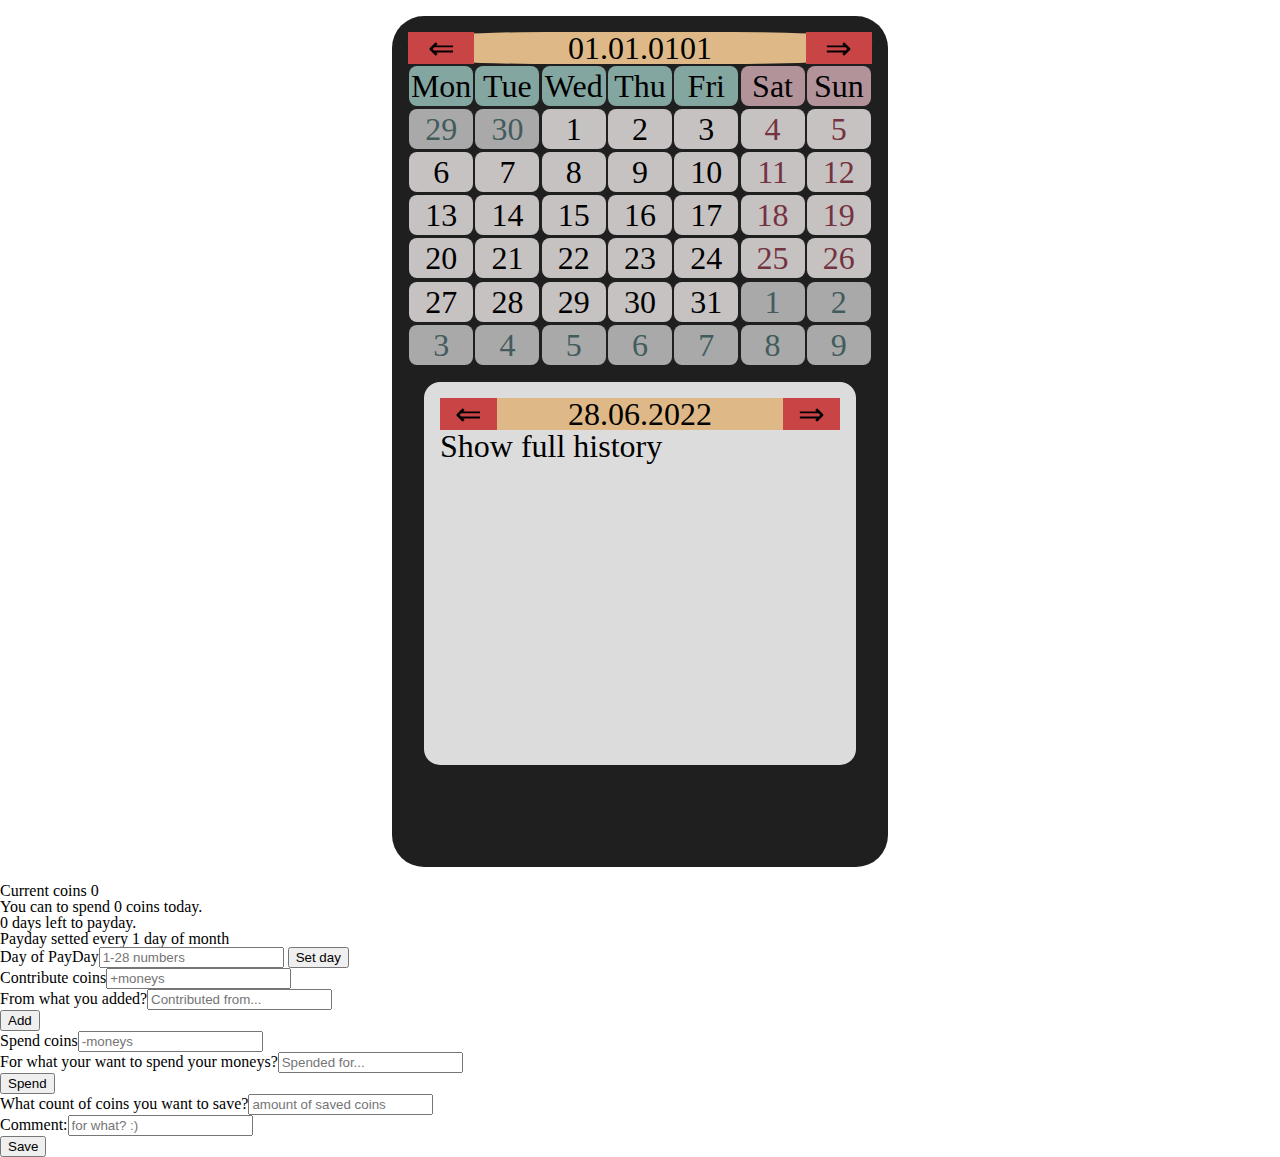
==== codes/index copy.html @ e6fb85e5 "UseStrictModeHasBeenActivated___ReFactoringIsStarted___UsedNewJsFile_strict.js_and_index copy.html" ====
<!DOCTYPE html>
<html lang="en">
<head>
    <meta charset="UTF-8">
    <meta http-equiv="X-UA-Compatible" content="IE=edge">
    <meta name="viewport" content="width=device-width, initial-scale=1.0">
    <title>SaveYourMoney</title>
    <link rel="stylesheet" href="rezero.css">
    <link rel="stylesheet" href="style.css">
    <link rel="stylesheet" href="colors.css">
    <!-- <link rel="stylesheet" href="calendar/calendar.css"> -->
    
</head>
<body>


    <!-- FOR NOT A LONG TIME CALENDAR WILL BE FIRST IN PAGE FOR DEBUGGING -->
    <!-- CALENDAR APP -->
    <div class="wrapper">
        <div class="calendar">
            <div class="date">
                <span class="arrow" onclick="prevMonth()">⇐</span>
                <span id="fullDate">01.01.0101</span>
                <span class="arrow" onclick="nextMonth()">⇒</span>
            </div>
                
            <div class="calendarDaysWindow">
    
                <div id="monday" class="square dayOfWeek">Mon</div>
                <div id="tuesday" class="square dayOfWeek">Tue</div>
                <div id="wednesday" class="square dayOfWeek">Wed</div>
                <div id="thursday" class="square dayOfWeek">Thu</div>
                <div id="friday" class="square dayOfWeek">Fri</div>
                <div id="saturday" class="square dayOffs">Sat</div>
                <div id="sunday" class="square dayOffs">Sun</div>
    
                <div id="d1" class="square day" onclick="chosenDayHistory(this.id)"></div>
                <div id="d2" class="square day" onclick="chosenDayHistory(this.id)"></div>
                <div id="d3" class="square day" onclick="chosenDayHistory(this.id)"></div>
                <div id="d4" class="square day" onclick="chosenDayHistory(this.id)"></div>
                <div id="d5" class="square day" onclick="chosenDayHistory(this.id)"></div>
                <div id="d6" class="square day dayOff" onclick="chosenDayHistory(this.id)"></div>
                <div id="d7" class="square day dayOff" onclick="chosenDayHistory(this.id)"></div>
    
                <div id="d8" class="square day" onclick="chosenDayHistory(this.id)"></div>
                <div id="d9" class="square day" onclick="chosenDayHistory(this.id)"></div>
                <div id="d10" class="square day" onclick="chosenDayHistory(this.id)"></div>
                <div id="d11" class="square day" onclick="chosenDayHistory(this.id)"></div>
                <div id="d12" class="square day" onclick="chosenDayHistory(this.id)"></div>
                <div id="d13" class="square day dayOff" onclick="chosenDayHistory(this.id)"></div>
                <div id="d14" class="square day dayOff" onclick="chosenDayHistory(this.id)"></div>
    
                <div id="d15" class="square day" onclick="chosenDayHistory(this.id)"></div>
                <div id="d16" class="square day" onclick="chosenDayHistory(this.id)"></div>
                <div id="d17" class="square day" onclick="chosenDayHistory(this.id)"></div>
                <div id="d18" class="square day" onclick="chosenDayHistory(this.id)"></div>
                <div id="d19" class="square day" onclick="chosenDayHistory(this.id)"></div>
                <div id="d20" class="square day dayOff" onclick="chosenDayHistory(this.id)"></div>
                <div id="d21" class="square day dayOff" onclick="chosenDayHistory(this.id)"></div>
    
                <div id="d22" class="square day" onclick="chosenDayHistory(this.id)"></div>
                <div id="d23" class="square day" onclick="chosenDayHistory(this.id)"></div>
                <div id="d24" class="square day" onclick="chosenDayHistory(this.id)"></div>
                <div id="d25" class="square day" onclick="chosenDayHistory(this.id)"></div>
                <div id="d26" class="square day" onclick="chosenDayHistory(this.id)"></div>
                <div id="d27" class="square day dayOff" onclick="chosenDayHistory(this.id)"></div>
                <div id="d28" class="square day dayOff" onclick="chosenDayHistory(this.id)"></div>
    
                <div id="d29" class="square day" onclick="chosenDayHistory(this.id)"></div>
                <div id="d30" class="square day colorisedDay" onclick="chosenDayHistory(this.id)"></div>
                <div id="d31" class="square day" onclick="chosenDayHistory(this.id)"></div>
                <div id="d32" class="square day" onclick="chosenDayHistory(this.id)"></div>
                <div id="d33" class="square day" onclick="chosenDayHistory(this.id)"></div>
                <div id="d34" class="square day dayOff" onclick="chosenDayHistory(this.id)"></div>
                <div id="d35" class="square day dayOff" onclick="chosenDayHistory(this.id)"></div>
    
                <div id="d36" class="square day" onclick="chosenDayHistory(this.id)"></div>
                <div id="d37" class="square day" onclick="chosenDayHistory(this.id)"></div>
                <div id="d38" class="square day" onclick="chosenDayHistory(this.id)"></div>
                <div id="d39" class="square day" onclick="chosenDayHistory(this.id)"></div>
                <div id="d40" class="square day" onclick="chosenDayHistory(this.id)"></div>
                <div id="d41" class="square day dayOff" onclick="chosenDayHistory(this.id)"></div>
                <div id="d42" class="square day dayOff" onclick="chosenDayHistory(this.id)"></div>
    
            </div>
            <div class="calendarNotes">
                <div class="dateBlock">
                    <span id="prevDay" class="arrow" onclick="prevDay()">⇐</span>
                    <span id="chosenDate">28.06.2022</span>
                    <span id="nextDay" class="arrow" onclick="nextDay()">⇒</span>
                </div>
                <div class="operationsWindow">  <!--ADD STYLE FOR BETTER SEE-->
                    <div class="note1" id="note1">
                        <span id="symbol" class="symbol"></span>
                        <span id="amount" class="amount"></span>
                        <span id="time" class="time"></span>
                        <div id="comment" class="comment"></div>
                    </div>
                    <!-- <div class="note2">
                        <span id="symbol" class="symbol">+</span>
                        <span id="amount" class="amount">250</span>
                        <span id="time" class="time">12:34</span>
                        <div id="comment" class="comment">sdf sdfsfsfsd s</div>
                    </div> -->
                </div>
                <div id="fullHistory">Show full history</div>
            </div>
        </div>
    </div>
    <!-- CALENDAR APP -->


















    <!-- STATICTIC PAGE -->
    <div class="wrapper">
        <div class="statistic">
            <div class="currentMoneys">
                <p>
                    <label for="current">Current coins
                        <span id="yourCurrent">0</span>
                    </label>
                </p>
            </div>
            <div class="perDay">
                <p>
                    <label for="perDay">You can to spend <span id="perDay">0</span> coins today.</label>
                    <br>
                </p>
                <p>
                    <label for="leftToPayday">
                    <span id="leftToPayday">0</span>
                    <span id="dayLeft">days</span> left to payday.
                    </label>
                </p>
                <p>
                    <label for="everyPayday">Payday setted every <span id="everyPayday">1</span> day of month</label>
                </p>
            </div>
        </div>
    </div>
    <!-- STATICTIC PAGE -->





    <!-- OPERATIONS PAGE -->

    <div class="wrapper">
        <div class="operations">
            <div class="payday">
                <p>    <!--    here is something wrong     -->
                        <!-- sometimes console returns ATTANTION "can't get element cause its null"-->
                    <label for="">Day of PayDay</label><input type="text" min="1" max="28" maxlength="2"
                        name="DayOfPayDay" id="payday" placeholder="1-28 numbers"
                        oninput="this.value = this.value.replace(/[^0-9]/g, '')">
                    <button type="submit" id="payDayButton" onclick="payDay()">Set day</button>
                    <!--    wrong code ends     -->
                </p>
            </div>
            <div class="add">
                <p>    <!--  ADD COINS -->
                    <label>Contribute coins<input type="text" id="add" placeholder="+moneys"                       
                        oninput="this.value = this.value.replace(/[^0-9]/g, '')"></label>
                </p>
                <p>
                    <label>From what you added?</label><input type="text" id="addedFrom" placeholder="Contributed from...">
                </p>
                <p>
                    <button type="submit" id="addButton" onclick="takeCoin()">Add</button>
                </p>
            </div>
            <div class="lose">
                <p>     <!--  SPEND COINS    -->
                    <label>Spend coins<input type="text" id="less" placeholder="-moneys"
                        oninput="this.value = this.value.replace(/[^0-9]/g, '')"></label>
                </p>
                <p>
                    <label>For what your want to spend your moneys?</label><input type="text" id="losedFor" placeholder="Spended for...">
                </p>
                <p>
                    <button type="submit" id="loseButton" onclick="spendCoin()">Spend</button>
                </p>
            </div>
            <div class="save">
                <p>     <!--  SAVE COINS -->
                    <label>What count of coins you want to save?</label><input type="text" id="save"
                    oninput="this.value = this.value.replace(/[^0-9]/g, '')"
                    placeholder="amount of saved coins">
                </p>
                <p>
                    <label for="saveFor">Comment:</label><input type="text" id="saveFor"
                    placeholder="for what? :)">
                </p>
                <p>
                    <button type="submit" id="saveButton" onclick="saveCoin()">Save</button>
                </p>
            </div>
        </div>
    </div>

    <!-- OPERATIONS PAGE -->















    <script src="strict.js"></script>

    
    <!-- <script src="js/refactored.js"></script> -->
    
    <!-- <script src="js/general.js"></script> -->

    <!-- <script src="js/variables.js"></script>
    <script src="js/functions.js"></script> -->
<!--     
    <script src="js/01vars.js"></script>
    <script src="js/02classes.js"></script>
    <script src="js/03noautocallfuncs.js"></script>
    <script src="js/04autocallfuncs.js"></script>
    <script src="js/06tests.js"></script>
    <script src="js/05calendar.js"></script> -->

</body>
</html>
---- codes/rezero.css ----
html, body, div, span, applet, object, iframe,
h1, h2, h3, h4, h5, h6, p, blockquote, pre,
a, abbr, acronym, address, big, cite, code,
del, dfn, em, font, img, ins, kbd, q, s, samp,
small, strike, strong, sub, sup, tt, var,
b, u, i, center,
dl, dt, dd, ol, ul, li,
fieldset, form, label, legend,
table, caption, tbody, tfoot, thead, tr, th, td {
    margin: 0;
    padding: 0;
    border: 0;
    outline: 0;
    font-size: 100%;
    vertical-align: baseline;
    background: transparent;
	}

body {
    line-height: 1;
}

ol, ul {
    list-style: none;
}

blockquote, q {
    quotes: none;
}

blockquote:before, blockquote:after,
q:before, q:after {
    content: '';
    content: none;
}

:focus {
    outline: 0;
}

ins {
    text-decoration: none;
}

del {
    text-decoration: line-through;
}

table {
    border-collapse: collapse;
    border-spacing: 0;
}
---- codes/style.css ----
/* body {
    display: grid;
    grid-template-columns: repeat(3, 1fr);
    background-color: #f2f3f4;
}

.wrapper {
    height: 100vh;
    width: 33vw;
    outline: 2px black solid;
}




.calendarNotes {
    font-family: 'Courier New', Courier, monospace;
}
#chosenDay {
    text-align: center;
    justify-content: center;
    justify-items: center;
    margin: 0 0 1rem 0;
}
.note1 {
    background-color: rgb(200, 198, 198);
    border-radius: 1rem;
}
.note2 {
    background-color: rgb(172, 172, 172);
    border-radius: 1rem;
}
.symbol {
    font-weight: bolder;
    width: 2rem;
    padding: 0 1rem;

}
.red {
    color: rgb(154, 47, 47);
}

.green{
    color: rgb(0, 148, 81);
}

.blue {
    color: rgb(102, 102, 168);
}
.red, .green, .blue {
    font-weight: bolder;
}
.time {
    float: inline-end;
    font-weight: 50;
    color: rgb(48, 67, 67);
    padding: 0 1rem 0 1rem;
} */


.operationsWindow {
    background-color: darkgray;
    position: relative;
}
.dateBlock {
    display: grid;
    grid-template-columns: 1fr 5fr 1fr;
    text-align: center;
    background-color: burlywood;
}
.fullHistory {
    position: absolute;
    bottom: 0px;
}


/*
HERE WILL STYLES FROM calendar.css
*/

/* 
rgb(66, 92, 93)             // use this for shadow days color
darkgray                    // background-color for shadow days 
rgb(199, 194, 194)          // use this background-color for normal days
*/

.calendar {
    background-color: rgb(31, 31, 31);
    margin: 1rem auto;
    width: 29rem;
    height: 91vh;
    border-radius: 2rem;
    padding: 1rem;
    font-size: 2.0rem;
}

.calendarDaysWindow {
    display: grid;
    grid-template-columns: repeat(7, 1fr);
    justify-items: center;
}

.calendarNotes {
    background-color: gainsboro;
    margin: 1rem;
    border-radius: 1rem;
    padding: 1rem;
    height: 39vh;
    width: 25rem;
}

.square/*, .date*/{ 
    width: 4rem;
    height: 2.5rem;
    border-radius: 0.5rem;
    text-align: center;
    line-height: 2.5rem;
    user-select: none;
    margin: 0.1rem auto;
}
.day{
    background-color: rgb(199, 194, 194);
    cursor: pointer;
}
.day:hover {
    filter: brightness(110%);
}
.day:active {
    filter: brightness(105%);
}

.date {
    display: grid;
    grid-template-columns: 1fr 5fr 1fr;
    text-align: center;
    background-color: burlywood;
    border-radius: 30%;
}
.dayOfWeek {
    background: rgb(131, 166, 160);
}
.dayOffs {
    background: rgb(179, 147, 154);
}
.dayOff {
    color: rgb(116, 51, 65);
}

.arrow{
    background-color: rgb(201, 68, 68);
    user-select: none;
    cursor: pointer;
    filter: brightness(100%);
}
.arrow:hover {
    color: rgb(255, 0, 0);
    filter:brightness(125%);
}

.today {
    background-color: burlywood;
}
.shadowDay {
    color: rgb(66, 92, 93);
    background-color: darkgray;
}
.chosenDay {
    outline: 5px rgb(201, 68, 68);
    outline-style: inset;
    outline-offset: -6px;
    filter: brightness(90%);
}
---- codes/colors.css ----
.cRed {
    background-color: rgb(255, 200, 200);
}
.cGreen {
    background-color: rgb(200, 255, 200);
}
.cBlue {
    background-color: rgb(200, 200, 255);
}
.cRedGreen {
    background-color: yellowgreen;
}
.cRedBlue {
    background-color: darkorchid;
}
.cGreenBlue {
    background-color:skyblue;
}

.cRed, .cBlue, .cGreen, .cGreenBlue, .cRedBlue, .cRedGreen {
    filter: brightness(75%);
}
---- codes/calendar/calendar.css ----
/* 
rgb(66, 92, 93)             // use this for shadow days color
darkgray                    // background-color for shadow days 
rgb(199, 194, 194)          // use this background-color for normal days
*/

.calendar {
    background-color: rgb(31, 31, 31);
    margin: 1rem auto;
    width: 29rem;
    height: 91vh;
    border-radius: 2rem;
    padding: 1rem;
    font-size: 2.0rem;
}

.calendarDaysWindow {
    display: grid;
    grid-template-columns: repeat(7, 1fr);
    justify-items: center;
}

.calendarNotes {
    background-color: gainsboro;
    margin: 1rem;
    border-radius: 1rem;
    padding: 1rem;
    height: 39vh;
    width: 25rem;
}

.square/*, .date*/{ 
    width: 4rem;
    height: 2.5rem;
    border-radius: 0.5rem;
    text-align: center;
    line-height: 2.5rem;
    user-select: none;
    margin: 0.1rem auto;
}
.day{
    background-color: rgb(199, 194, 194);
    cursor: pointer;
}
.day:hover {
    filter: brightness(110%);
}
.day:active {
    filter: brightness(105%);
}

.date {
    display: grid;
    grid-template-columns: 1fr 5fr 1fr;
    text-align: center;
    background-color: burlywood;
    border-radius: 30%;
}
.dayOfWeek {
    background: rgb(131, 166, 160);
}
.dayOffs {
    background: rgb(179, 147, 154);
}
.dayOff {
    color: rgb(116, 51, 65);
}

.arrow{
    background-color: rgb(201, 68, 68);
    user-select: none;
    cursor: pointer;
    filter: brightness(100%);
}
.arrow:hover {
    color: rgb(255, 0, 0);
    filter:brightness(125%);
}

.today {
    background-color: burlywood;
}
.shadowDay {
    color: rgb(66, 92, 93);
    background-color: darkgray;
}
.chosenDay {
    outline: 5px rgb(201, 68, 68);
    outline-style: inset;
    outline-offset: -6px;
    filter: brightness(90%);
}
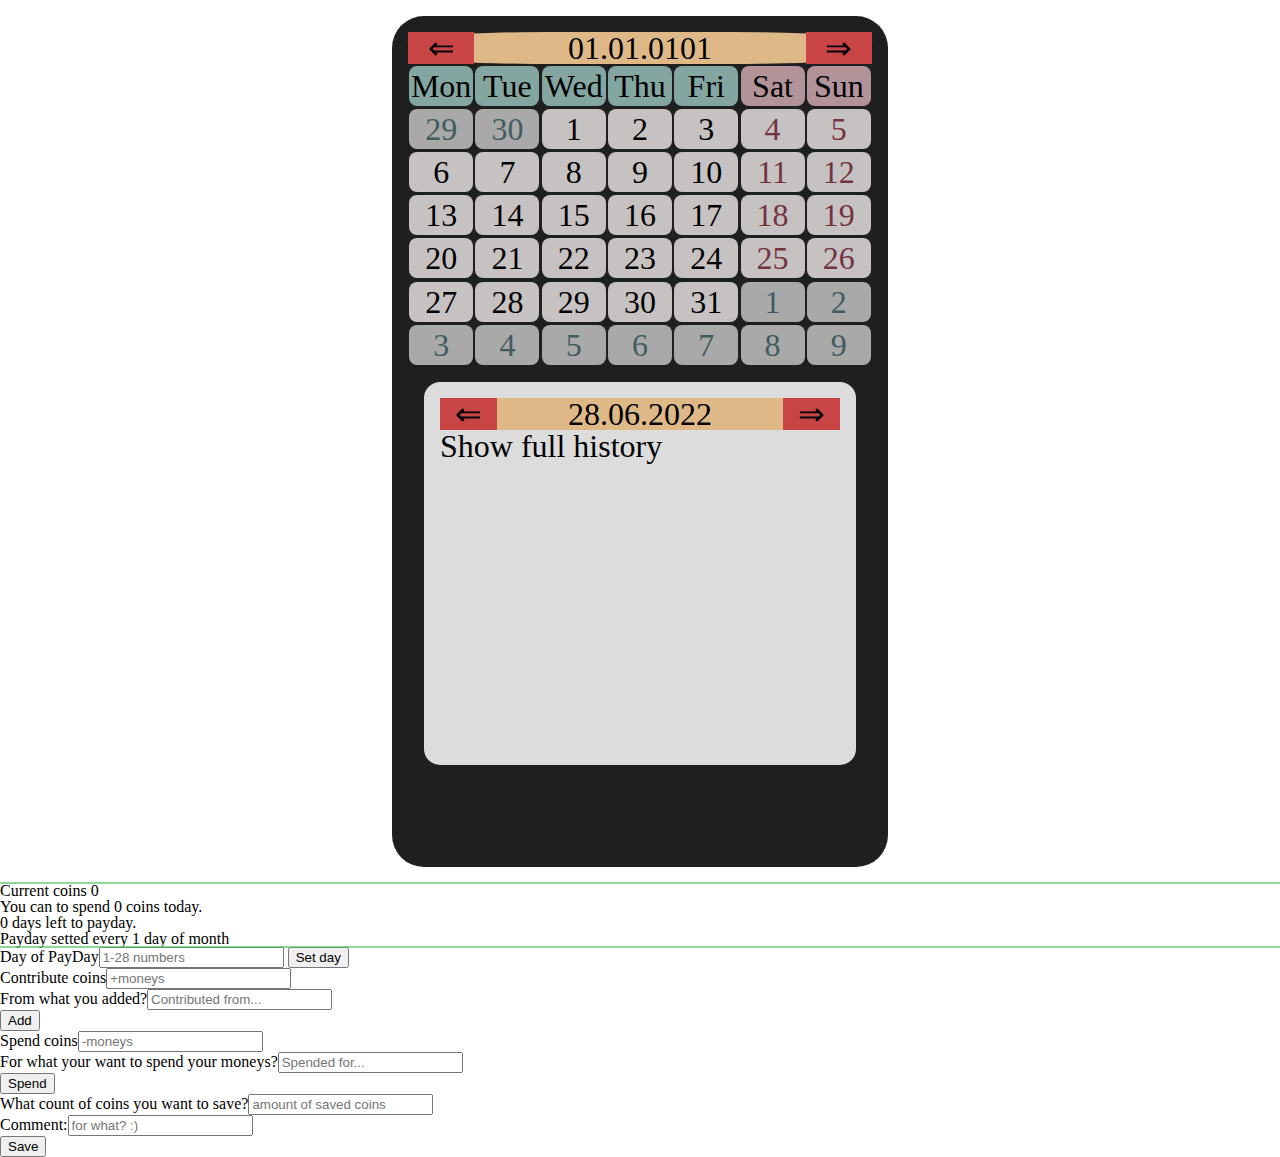
==== commit 252d5f2d: "NewViewCreated__Front-End_for_SPA_is_begining" ====
--- a/codes/index copy.html
+++ b/codes/index copy.html
@@ -7,6 +7,7 @@
     <title>SaveYourMoney</title>
     <link rel="stylesheet" href="rezero.css">
     <link rel="stylesheet" href="style.css">
+    <link rel="stylesheet" href="calendarStyle.css">
     <link rel="stylesheet" href="colors.css">
     <!-- <link rel="stylesheet" href="calendar/calendar.css"> -->
     
@@ -231,7 +232,7 @@
 
 
     <script src="strict.js"></script>
-
+    <script src="strictClass.js"></script>
     
     <!-- <script src="js/refactored.js"></script> -->
     
--- a/codes/style.css
+++ b/codes/style.css
@@ -1,172 +1,8 @@
-/* body {
+.wrapper {
     display: grid;
-    grid-template-columns: repeat(3, 1fr);
-    background-color: #f2f3f4;
+    grid-template-columns: 1fr, 1fr, 1fr;
+    outline: 1px solid hsla(130, 50%, 50%, 0.6);
+    outline-offset: -0.5px;
 }
 
-.wrapper {
-    height: 100vh;
-    width: 33vw;
-    outline: 2px black solid;
-}
-
-
-
-
-.calendarNotes {
-    font-family: 'Courier New', Courier, monospace;
-}
-#chosenDay {
-    text-align: center;
-    justify-content: center;
-    justify-items: center;
-    margin: 0 0 1rem 0;
-}
-.note1 {
-    background-color: rgb(200, 198, 198);
-    border-radius: 1rem;
-}
-.note2 {
-    background-color: rgb(172, 172, 172);
-    border-radius: 1rem;
-}
-.symbol {
-    font-weight: bolder;
-    width: 2rem;
-    padding: 0 1rem;
-
-}
-.red {
-    color: rgb(154, 47, 47);
-}
-
-.green{
-    color: rgb(0, 148, 81);
-}
-
-.blue {
-    color: rgb(102, 102, 168);
-}
-.red, .green, .blue {
-    font-weight: bolder;
-}
-.time {
-    float: inline-end;
-    font-weight: 50;
-    color: rgb(48, 67, 67);
-    padding: 0 1rem 0 1rem;
-} */
-
-
-.operationsWindow {
-    background-color: darkgray;
-    position: relative;
-}
-.dateBlock {
-    display: grid;
-    grid-template-columns: 1fr 5fr 1fr;
-    text-align: center;
-    background-color: burlywood;
-}
-.fullHistory {
-    position: absolute;
-    bottom: 0px;
-}
-
-
-/*
-HERE WILL STYLES FROM calendar.css
-*/
-
-/* 
-rgb(66, 92, 93)             // use this for shadow days color
-darkgray                    // background-color for shadow days 
-rgb(199, 194, 194)          // use this background-color for normal days
-*/
-
-.calendar {
-    background-color: rgb(31, 31, 31);
-    margin: 1rem auto;
-    width: 29rem;
-    height: 91vh;
-    border-radius: 2rem;
-    padding: 1rem;
-    font-size: 2.0rem;
-}
-
-.calendarDaysWindow {
-    display: grid;
-    grid-template-columns: repeat(7, 1fr);
-    justify-items: center;
-}
-
-.calendarNotes {
-    background-color: gainsboro;
-    margin: 1rem;
-    border-radius: 1rem;
-    padding: 1rem;
-    height: 39vh;
-    width: 25rem;
-}
-
-.square/*, .date*/{ 
-    width: 4rem;
-    height: 2.5rem;
-    border-radius: 0.5rem;
-    text-align: center;
-    line-height: 2.5rem;
-    user-select: none;
-    margin: 0.1rem auto;
-}
-.day{
-    background-color: rgb(199, 194, 194);
-    cursor: pointer;
-}
-.day:hover {
-    filter: brightness(110%);
-}
-.day:active {
-    filter: brightness(105%);
-}
-
-.date {
-    display: grid;
-    grid-template-columns: 1fr 5fr 1fr;
-    text-align: center;
-    background-color: burlywood;
-    border-radius: 30%;
-}
-.dayOfWeek {
-    background: rgb(131, 166, 160);
-}
-.dayOffs {
-    background: rgb(179, 147, 154);
-}
-.dayOff {
-    color: rgb(116, 51, 65);
-}
-
-.arrow{
-    background-color: rgb(201, 68, 68);
-    user-select: none;
-    cursor: pointer;
-    filter: brightness(100%);
-}
-.arrow:hover {
-    color: rgb(255, 0, 0);
-    filter:brightness(125%);
-}
-
-.today {
-    background-color: burlywood;
-}
-.shadowDay {
-    color: rgb(66, 92, 93);
-    background-color: darkgray;
-}
-.chosenDay {
-    outline: 5px rgb(201, 68, 68);
-    outline-style: inset;
-    outline-offset: -6px;
-    filter: brightness(90%);
-}
+/* #e64c0c #3ae6сa */--- a/codes/calendarStyle.css
+++ b/codes/calendarStyle.css
@@ -0,0 +1,172 @@
+/* body {
+    display: grid;
+    grid-template-columns: repeat(3, 1fr);
+    background-color: #f2f3f4;
+}
+
+.wrapper {
+    height: 100vh;
+    width: 33vw;
+    outline: 2px black solid;
+}
+
+
+
+
+.calendarNotes {
+    font-family: 'Courier New', Courier, monospace;
+}
+#chosenDay {
+    text-align: center;
+    justify-content: center;
+    justify-items: center;
+    margin: 0 0 1rem 0;
+}
+.note1 {
+    background-color: rgb(200, 198, 198);
+    border-radius: 1rem;
+}
+.note2 {
+    background-color: rgb(172, 172, 172);
+    border-radius: 1rem;
+}
+.symbol {
+    font-weight: bolder;
+    width: 2rem;
+    padding: 0 1rem;
+
+}
+.red {
+    color: rgb(154, 47, 47);
+}
+
+.green{
+    color: rgb(0, 148, 81);
+}
+
+.blue {
+    color: rgb(102, 102, 168);
+}
+.red, .green, .blue {
+    font-weight: bolder;
+}
+.time {
+    float: inline-end;
+    font-weight: 50;
+    color: rgb(48, 67, 67);
+    padding: 0 1rem 0 1rem;
+} */
+
+
+.operationsWindow {
+    background-color: darkgray;
+    position: relative;
+}
+.dateBlock {
+    display: grid;
+    grid-template-columns: 1fr 5fr 1fr;
+    text-align: center;
+    background-color: burlywood;
+}
+.fullHistory {
+    position: absolute;
+    bottom: 0px;
+}
+
+
+/*
+HERE WILL STYLES FROM calendar.css
+*/
+
+/* 
+rgb(66, 92, 93)             // use this for shadow days color
+darkgray                    // background-color for shadow days 
+rgb(199, 194, 194)          // use this background-color for normal days
+*/
+
+.calendar {
+    background-color: rgb(31, 31, 31);
+    margin: 1rem auto;
+    width: 29rem;
+    height: 91vh;
+    border-radius: 2rem;
+    padding: 1rem;
+    font-size: 2.0rem;
+}
+
+.calendarDaysWindow {
+    display: grid;
+    grid-template-columns: repeat(7, 1fr);
+    justify-items: center;
+}
+
+.calendarNotes {
+    background-color: gainsboro;
+    margin: 1rem;
+    border-radius: 1rem;
+    padding: 1rem;
+    height: 39vh;
+    width: 25rem;
+}
+
+.square/*, .date*/{ 
+    width: 4rem;
+    height: 2.5rem;
+    border-radius: 0.5rem;
+    text-align: center;
+    line-height: 2.5rem;
+    user-select: none;
+    margin: 0.1rem auto;
+}
+.day{
+    background-color: rgb(199, 194, 194);
+    cursor: pointer;
+}
+.day:hover {
+    filter: brightness(110%);
+}
+.day:active {
+    filter: brightness(105%);
+}
+
+.date {
+    display: grid;
+    grid-template-columns: 1fr 5fr 1fr;
+    text-align: center;
+    background-color: burlywood;
+    border-radius: 30%;
+}
+.dayOfWeek {
+    background: rgb(131, 166, 160);
+}
+.dayOffs {
+    background: rgb(179, 147, 154);
+}
+.dayOff {
+    color: rgb(116, 51, 65);
+}
+
+.arrow{
+    background-color: rgb(201, 68, 68);
+    user-select: none;
+    cursor: pointer;
+    filter: brightness(100%);
+}
+.arrow:hover {
+    color: rgb(255, 0, 0);
+    filter:brightness(125%);
+}
+
+.today {
+    background-color: burlywood;
+}
+.shadowDay {
+    color: rgb(66, 92, 93);
+    background-color: darkgray;
+}
+.chosenDay {
+    outline: 5px rgb(201, 68, 68);
+    outline-style: inset;
+    outline-offset: -6px;
+    filter: brightness(90%);
+}
